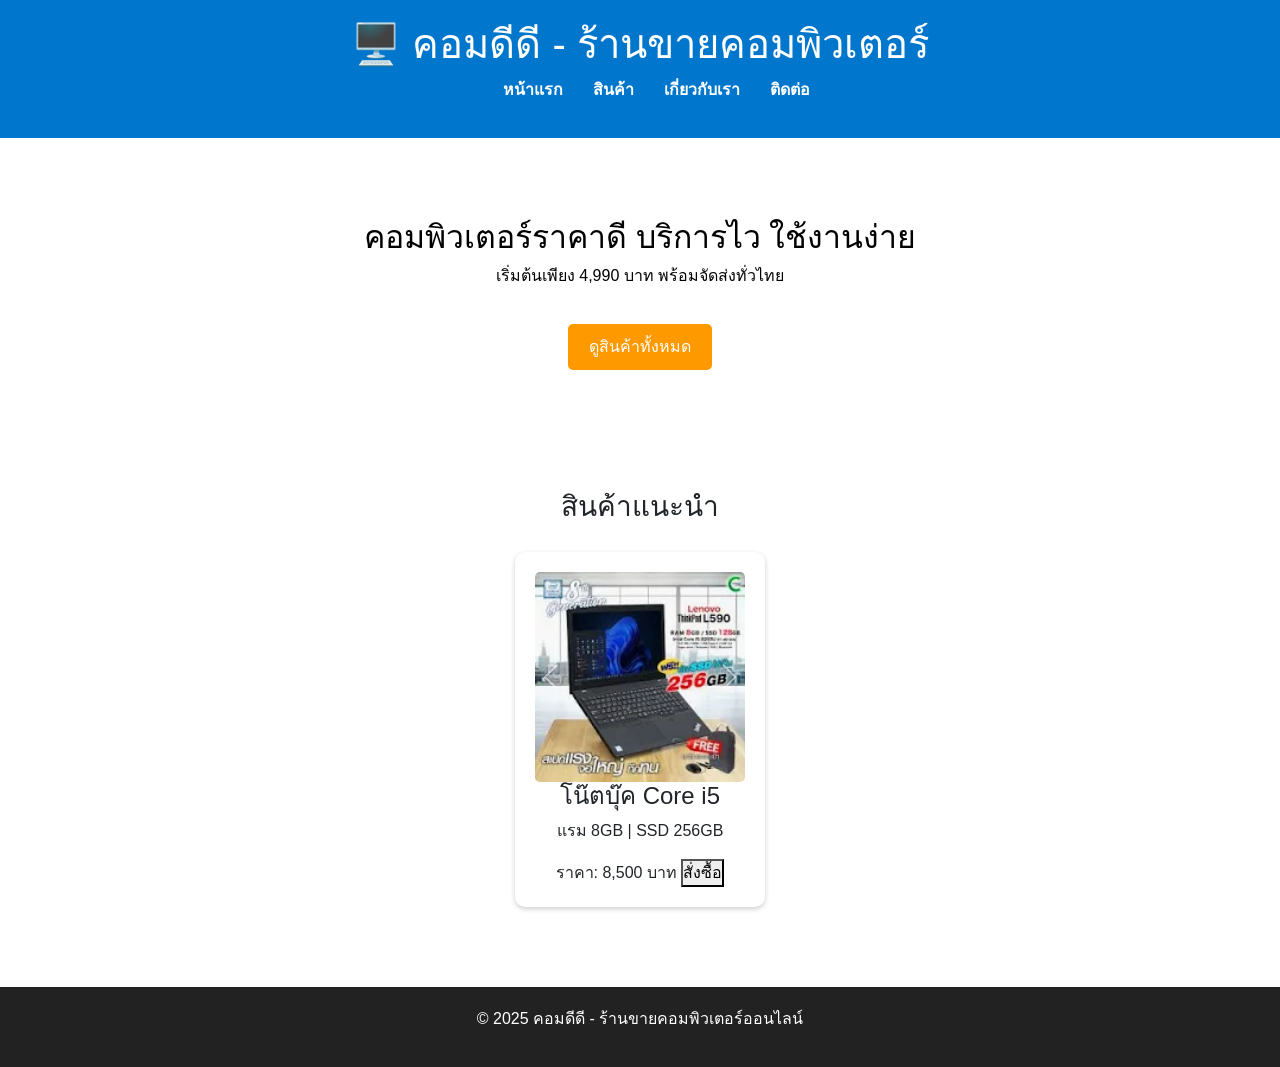
==== .vscode/index.html @ d7305bb6 "เพิ่มหน้า carousel และ style" ====
<!DOCTYPE html>
<html lang="en">

<head>
    <meta charset="UTF-8">
    <meta name="viewport" content="width=device-width, initial-scale=1.0">
    <title></title>
    <link rel="stylesheet" href="style.css">
</head>

<body>
    <header>
     <h1>🖥️ คอมดีดี - ร้านขายคอมพิวเตอร์</h1>
        <nav>
            <ul>
                <li><a href="index.html">หน้าแรก</a></li>
                <li><a href="page.html">สินค้า</a></li>
                <li><a href="page2.html">เกี่ยวกับเรา</a></li>
                <li><a href="page3.html">ติดต่อ</a></li>
            </ul>
        </nav>
    </header>
    
    <section class="hero">
        <h2>คอมพิวเตอร์ราคาดี บริการไว ใช้งานง่าย</h2>
        <p>เริ่มต้นเพียง 4,990 บาท พร้อมจัดส่งทั่วไทย</p>
        <a href="#" class="btn">ดูสินค้าทั้งหมด</a>
    </section>
   

    <section class="products">
        <h3>สินค้าแนะนำ</h3>
        <div class="product-card">
           <!-- ต้องแน่ใจว่าใส่ Bootstrap CSS/JS แล้ว -->
<link href="https://cdn.jsdelivr.net/npm/bootstrap@5.3.0/dist/css/bootstrap.min.css" rel="stylesheet">
<script src="https://cdn.jsdelivr.net/npm/bootstrap@5.3.0/dist/js/bootstrap.bundle.min.js"></script>

<!-- Carousel เริ่มตรงนี้ -->
<div id="carouselExampleAutoplay" class="carousel slide" data-bs-ride="carousel">
  <div class="carousel-inner">
    <div class="carousel-item active">
      <img src="myimage.png" class="d-block w-100" alt="ภาพที่ 1">
    </div>
    <div class="carousel-item">
      <img src="myimage2.png" class="d-block w-100" alt="ภาพที่ 2">
    </div>
    <div class="carousel-item">
      <img src="myimage3.png" class="d-block w-100" alt="ภาพที่ 3">
    </div>
  </div>

  <!-- ลูกศรเลื่อน -->
  <button class="carousel-control-prev" type="button" data-bs-target="#carouselExampleAutoplay" data-bs-slide="prev">
    <span class="carousel-control-prev-icon"></span>
  </button>
  <button class="carousel-control-next" type="button" data-bs-target="#carouselExampleAutoplay" data-bs-slide="next">
    <span class="carousel-control-next-icon"></span>
  </button>
</div>
            <h4>โน๊ตบุ๊ค Core i5</h4>
            <p>แรม 8GB | SSD 256GB</p>
            <span>ราคา: 8,500 บาท</span>
            <button>สั่งซื้อ</button>
        </div>
    </section>

    <footer>
        <p>© 2025 คอมดีดี - ร้านขายคอมพิวเตอร์ออนไลน์</p>
    </footer>

</body>

</html>
---- .vscode/style.css ----
* {
    margin: 0;
    padding: 0;
    box-sizing: border-box;
    font-family: 'Arial', sans-serif;
}

body {
    background: #f4f4f4;
    color: #333;
    line-height: 1.6;
}

header {
    background: #0077cc;
    color: white;
    padding: 20px;
    text-align: center;
}

nav ul {
    list-style: none;
    display: flex;
    justify-content: center;
    margin-top: 10px;
}

nav ul li {
    margin: 0 15px;
}

nav ul li a {
    color: white;
    text-decoration: none;
    font-weight: bold;
}

.hero {
    background: url('images/laptop.jpg') no-repeat center center/cover;
    color: rgb(1, 0, 0);
    padding: 80px 20px;
    text-align: center;
}

.hero .btn {
    background: #ff9900;
    color: white;
    padding: 10px 20px;
    text-decoration: none;
    margin-top: 20px;
    display: inline-block;
    border-radius: 5px;
}

.products {
    padding: 40px 20px;
    text-align: center;
}

.product-card {
    background: white;
    padding: 20px;
    border-radius: 10px;
    margin-top: 20px;
    display: inline-block;
    width: 250px;
    box-shadow: 0 2px 5px rgba(0, 0, 0, 0.2);
}

.product-card img {
    width: 100%;
    border-radius: 5px;
}

footer {
    background: #222;
    color: white;
    padding: 20px;
    text-align: center;
    margin-top: 40px;
}
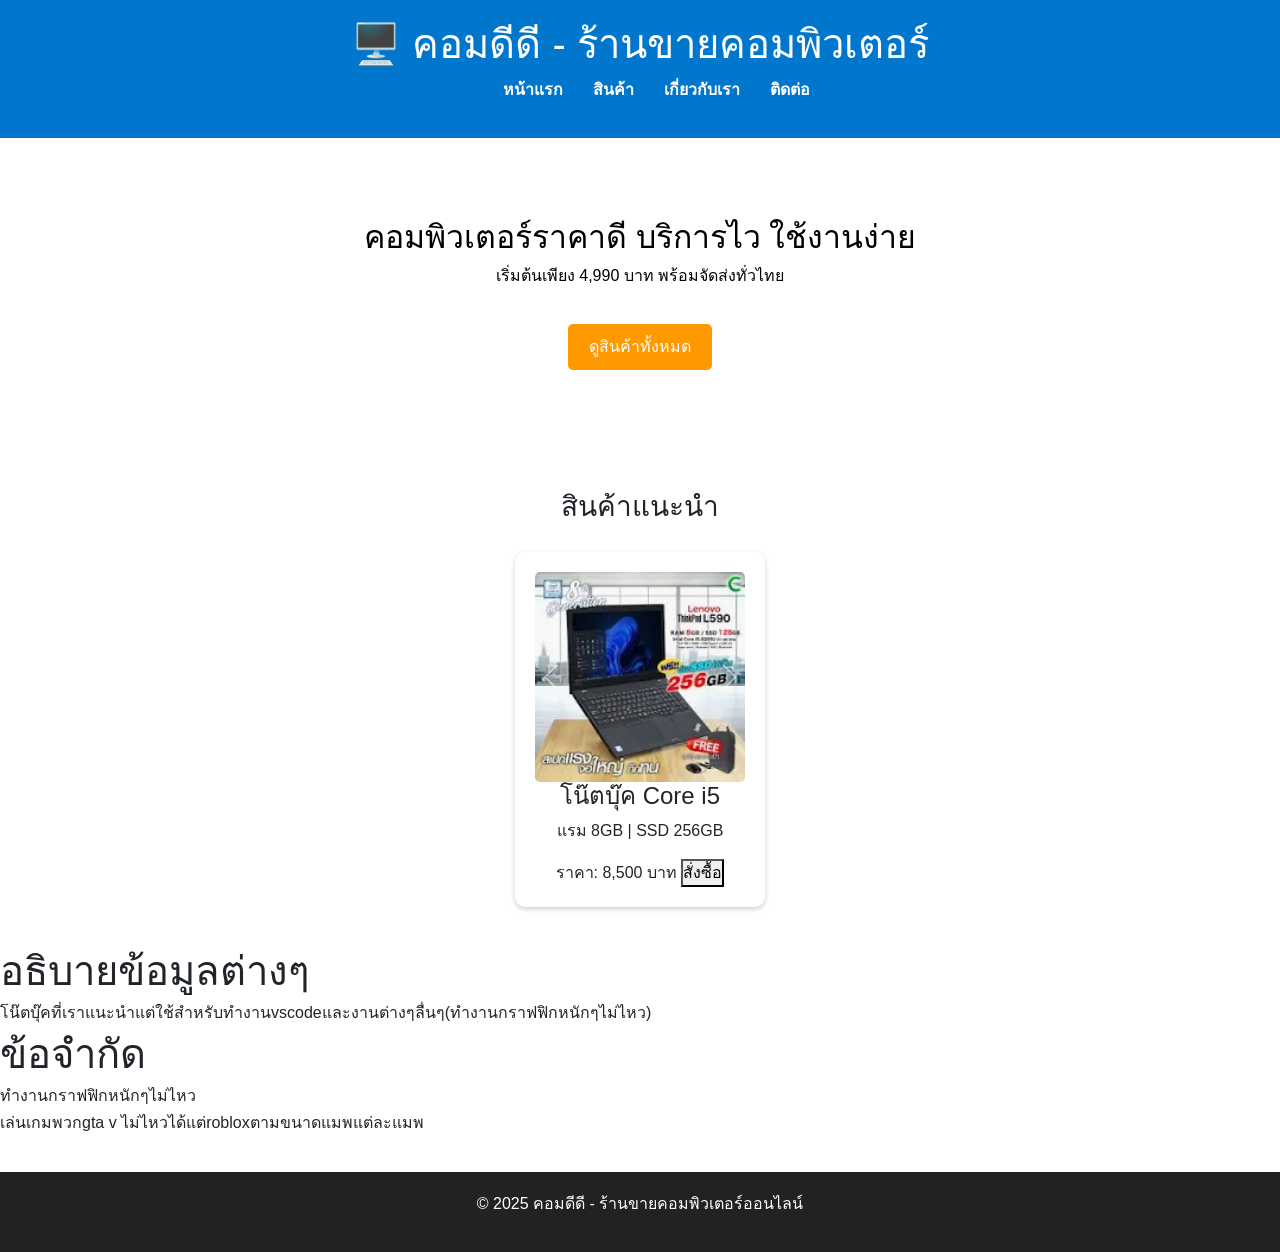
==== commit 3688a700: "เพิ่มไฟล์ใหม่หรือแก้ไขฟีเจอร์บางอย่าง" ====
--- a/.vscode/index.html
+++ b/.vscode/index.html
@@ -64,10 +64,25 @@
         </div>
     </section>
 
+     <section class="name">
+     <h1>อธิบายข้อมูลต่างๆ</h1>
+     <h6>โน๊ตบุ๊คที่เราแนะนำแต่ใช้สำหรับทำงานvscodeและงานต่างๆลื่นๆ(ทำงานกราฟฟิกหนักๆไม่ไหว)</h6>
+     <h1>ข้อจำกัด</h1>
+     <h6>ทำงานกราฟฟิกหนักๆไม่ไหว</h6>
+     <h6>เล่นเกมพวกgta v ไม่ไหวได้แต่robloxตามขนาดแมพแต่ละแมพ</h6>
+
+
+
+     </section></div>
+
     <footer>
         <p>© 2025 คอมดีดี - ร้านขายคอมพิวเตอร์ออนไลน์</p>
     </footer>
 
+    
+
+
+
 </body>
 
 </html>
